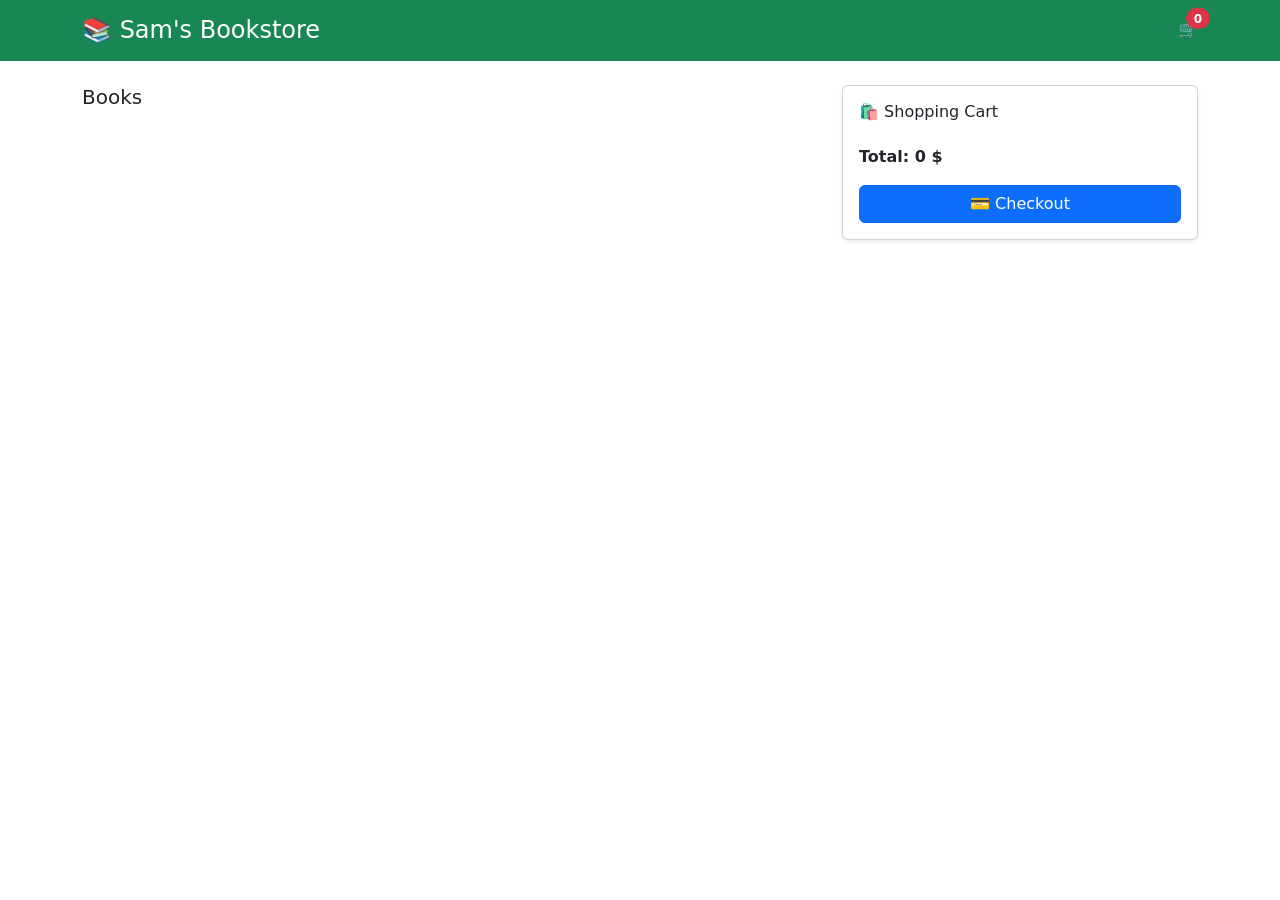
==== index.html @ 12c8b341 "Initial commit - Sam Bookstore" ====
<!doctype html>
<html lang="en" dir="ltr">

<head>

    <meta charset="UTF-8">

    <meta 
    name="viewport" 
    content="width=device-width, initial-scale=1.0">


    <title>
        Sam's Bookstore | JavaScript E-commerce
    </title>



    <!-- Bootstrap -->

    <link
    href="https://cdn.jsdelivr.net/npm/bootstrap@5.3.2/dist/css/bootstrap.min.css"
    rel="stylesheet">



    <!-- Custom CSS -->

    <link rel="stylesheet" href="./style.css">


</head>




<body>



<header class="bg-success text-white py-3">


<div class="container">


<div class="d-flex justify-content-between align-items-center">


<h1 class="h4 mb-0">

📚 Sam's Bookstore

</h1>




<div class="cart-icon position-relative">


🛒


<span

id="cart-count"

class="position-absolute top-0 start-100 translate-middle badge rounded-pill bg-danger">

0

</span>


</div>



</div>


</div>


</header>








<main class="container my-4">



<div class="row g-4">





<!-- Products -->

<section class="col-12 col-md-8">


<h2 class="h5 mb-3">

Books

</h2>



<div

id="product-list"

class="row row-cols-1 row-cols-md-2 row-cols-lg-3 g-3">


</div>



</section>









<!-- Cart -->


<aside class="col-12 col-md-4">



<div class="card shadow-sm">


<div class="card-body">



<h2 class="h6">

🛍️ Shopping Cart

</h2>




<ul

id="cart-items"

class="list-group mb-3">


</ul>






<p>


<strong>

Total:

<span id="total">

0

</span>

$

</strong>


</p>






<button

id="checkout-btn"

class="btn btn-primary w-100">


💳 Checkout


</button>





</div>


</div>



</aside>





</div>



</main>












<!-- Checkout Modal -->


<div

class="modal fade"

id="checkoutModal"

tabindex="-1">



<div class="modal-dialog modal-dialog-centered">



<div class="modal-content">





<div class="modal-header">


<h5 class="modal-title">

Checkout

</h5>



<button

type="button"

class="btn-close"

data-bs-dismiss="modal">

</button>



</div>







<div class="modal-body">



<form id="checkout-form" novalidate>







<!-- STEP 1 -->


<div id="step-info">



<h6 class="mb-3">

Customer Information

</h6>





<div class="mb-3">


<label class="form-label">

Name

</label>


<input

id="customer-name"

class="form-control"

type="text"

placeholder="Enter your name">


</div>







<div class="mb-3">


<label class="form-label">

Phone Number

</label>


<input

id="customer-phone"

class="form-control"

type="tel"

placeholder="Enter phone number">


</div>







<div class="mb-3">


<label class="form-label">

Address

</label>


<textarea

id="customer-address"

class="form-control"

rows="3"

placeholder="Enter your address"></textarea>


</div>








<button

type="button"

id="review-btn"

class="btn btn-primary w-100">


Review Order


</button>





</div>









<!-- STEP 2 -->


<div

id="step-review"

style="display:none;">





<h6 class="mb-3">

Order Summary

</h6>






<ul

id="review-items"

class="list-group mb-3">


</ul>






<p>


<strong>

Total:

<span id="review-total">

0

</span>

$

</strong>


</p>








<div class="d-flex gap-2">



<button

type="button"

id="back-btn"

class="btn btn-secondary w-50">


Back


</button>






<button

type="submit"

class="btn btn-success w-50">


Confirm Order


</button>



</div>





</div>






</form>






</div>





</div>


</div>


</div>









<!-- Bootstrap JS -->


<script

src="https://code.jquery.com/jquery-3.7.1.min.js">

</script>




<script

src="https://cdn.jsdelivr.net/npm/bootstrap@5.3.2/dist/js/bootstrap.bundle.min.js">

</script>







<!-- App JS -->


<script

type="module"

src="./js/app.js">

</script>




</body>


</html>
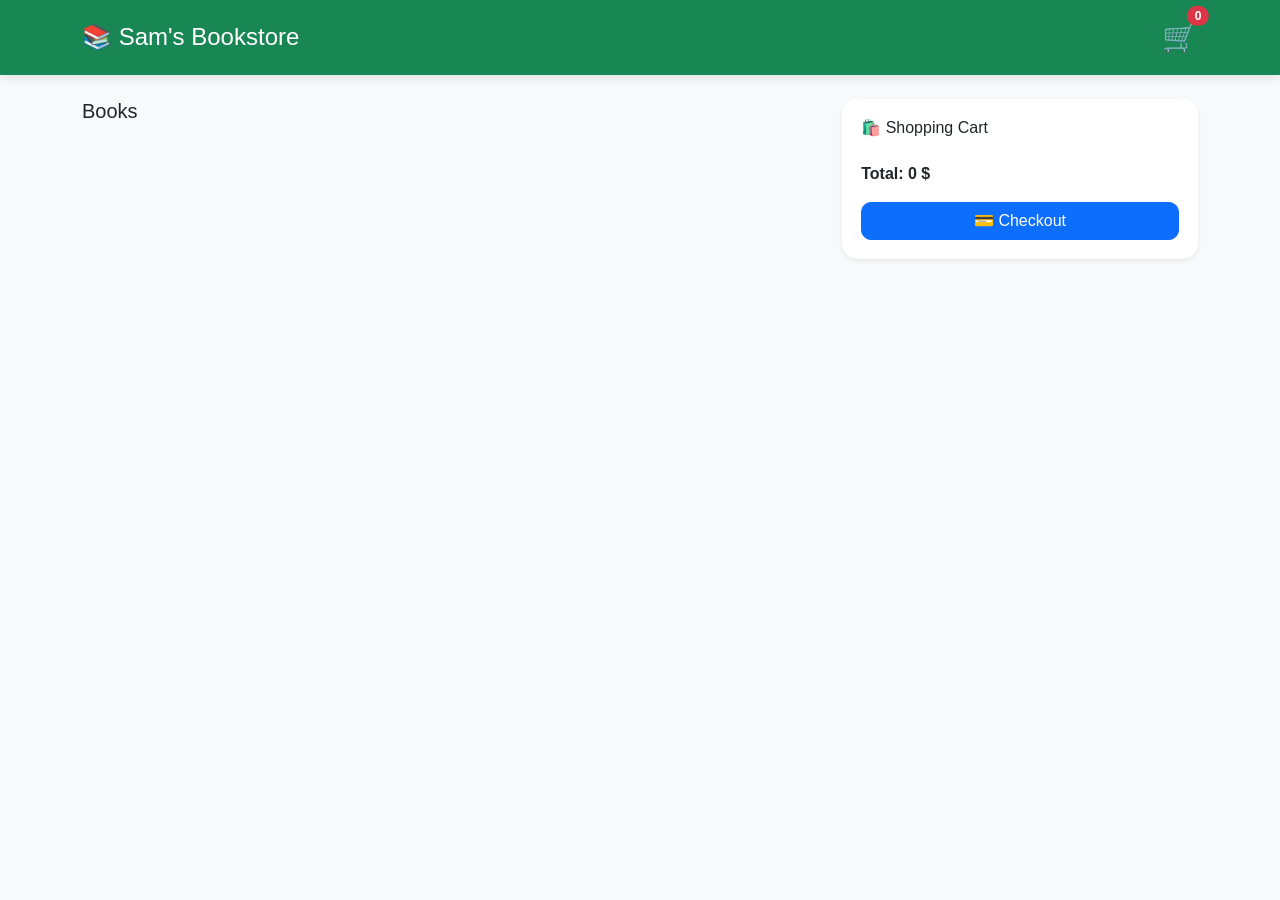
==== commit 25507614: "Fix CSS path for GitHub Pages" ====
--- a/index.html
+++ b/index.html
@@ -26,7 +26,8 @@
 
     <!-- Custom CSS -->
 
-    <link rel="stylesheet" href="./style.css">
+
+    <link rel="stylesheet" href="./css/style.css">
 
 
 </head>
--- a/css/style.css
+++ b/css/style.css
@@ -0,0 +1,235 @@
+/* Reset */
+
+* {
+    box-sizing: border-box;
+}
+
+
+body {
+
+    font-family: "Tahoma", sans-serif;
+
+    background: #f8f9fa;
+
+    min-height: 100vh;
+
+}
+
+
+
+
+
+/* Header */
+
+
+header {
+
+    box-shadow: 0 2px 10px rgba(0,0,0,.1);
+
+}
+
+
+
+
+
+.cart-icon {
+
+    font-size: 1.8rem;
+
+    cursor: pointer;
+
+}
+
+
+
+
+
+
+/* Product Cards */
+
+
+.card {
+
+    border: none;
+
+    border-radius: 15px;
+
+    overflow: hidden;
+
+    transition: transform .3s ease,
+                box-shadow .3s ease;
+
+}
+
+
+
+.card:hover {
+
+    transform: translateY(-8px);
+
+    box-shadow: 0 10px 25px rgba(0,0,0,.12);
+
+}
+
+
+
+
+.card img {
+
+
+    height: 260px;
+
+    object-fit: cover;
+
+
+}
+
+
+
+
+
+
+.card-body {
+
+    padding: 1.2rem;
+
+}
+
+
+
+
+.card-title {
+
+    min-height: 45px;
+
+}
+
+
+
+
+
+
+
+/* Buttons */
+
+
+.btn {
+
+
+    border-radius: 10px;
+
+    transition: .3s;
+
+
+}
+
+
+
+.btn:hover {
+
+    transform: scale(1.02);
+
+}
+
+
+
+
+
+
+
+/* Cart */
+
+
+.card-body ul {
+
+
+    max-height: 400px;
+
+    overflow-y: auto;
+
+
+}
+
+
+
+#cart-items li {
+
+
+    border-radius: 10px;
+
+    margin-bottom: 10px;
+
+
+}
+
+
+
+
+
+
+
+/* Cart badge */
+
+
+#cart-count {
+
+
+    font-size: .75rem;
+
+}
+
+
+
+
+
+
+
+
+/* Modal */
+
+
+.modal-content {
+
+
+    border-radius: 15px;
+
+    border: none;
+
+
+}
+
+
+
+
+
+
+.form-control {
+
+
+    border-radius: 10px;
+
+    padding: .7rem;
+
+
+}
+
+
+
+
+
+
+
+/* Responsive */
+
+
+@media(max-width:768px){
+
+
+    .card img {
+
+        height: 220px;
+
+    }
+
+
+}
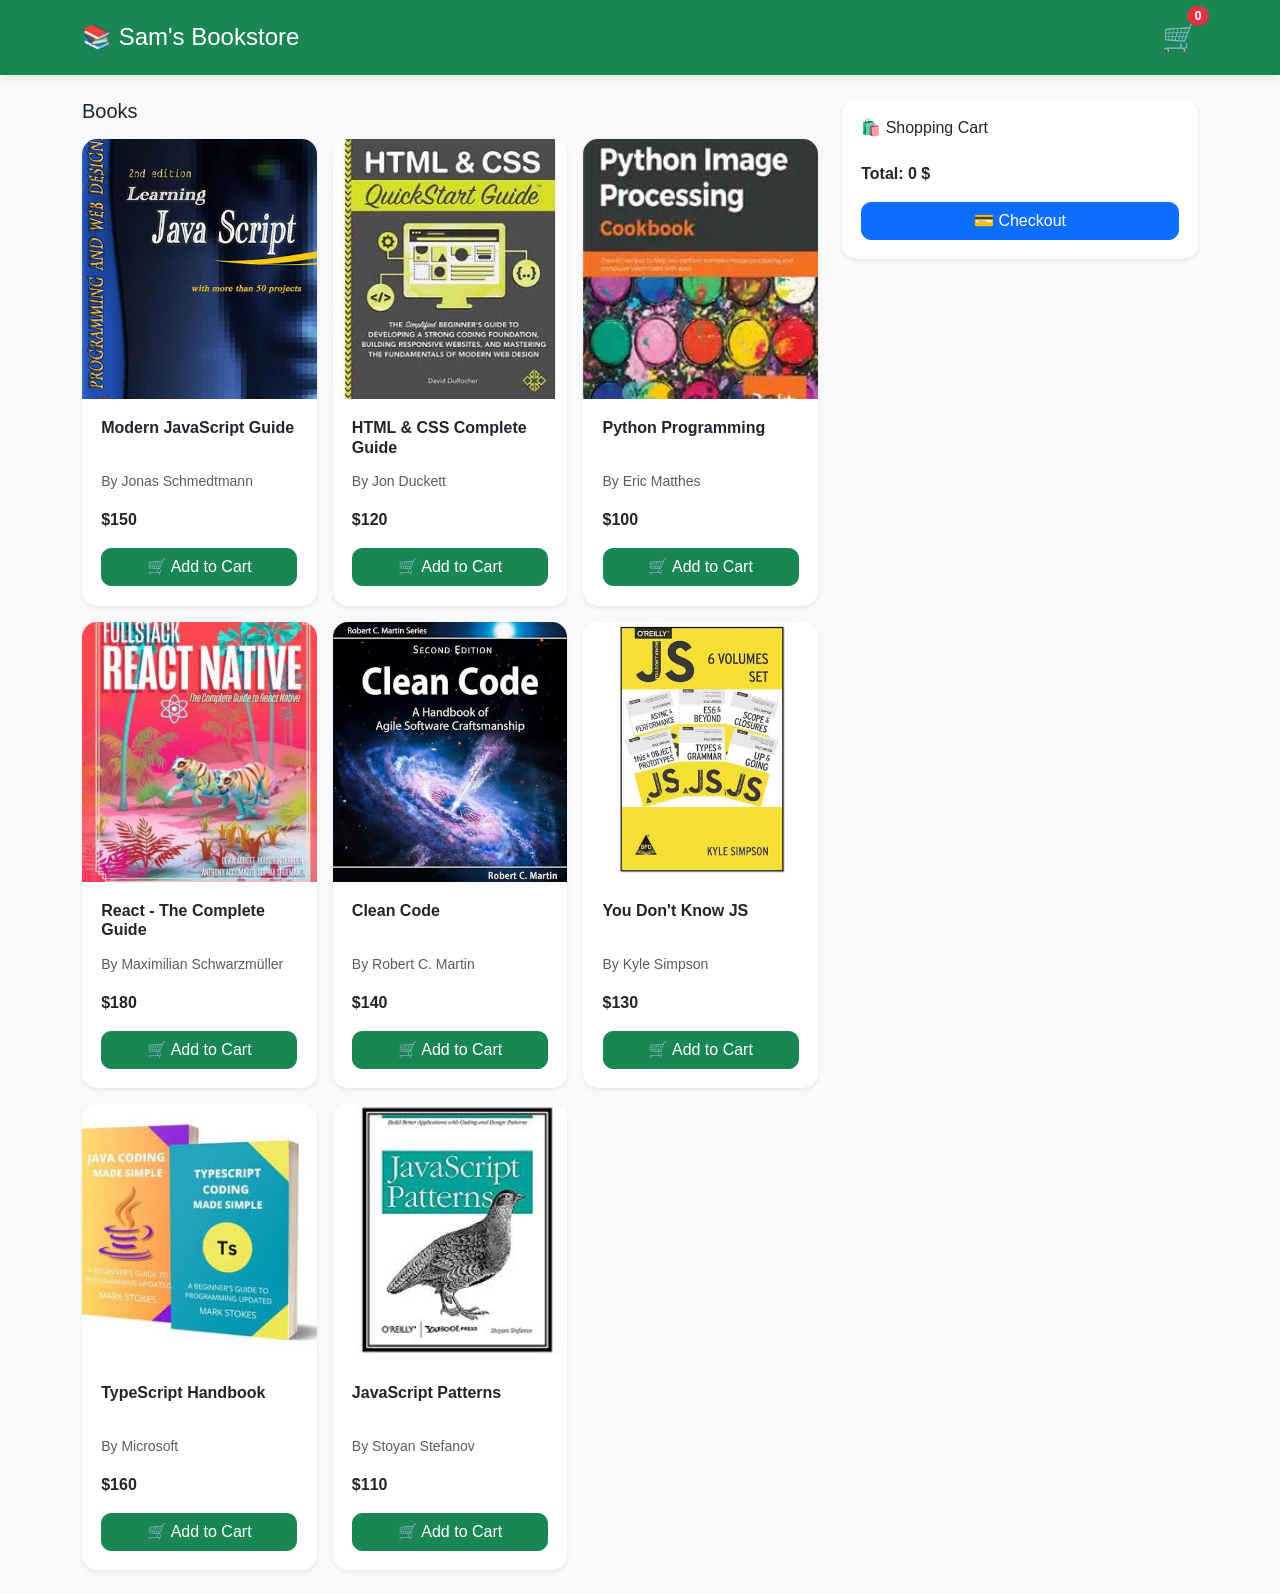
==== commit e62e8a4b: "Fix JavaScript folder path" ====
--- a/index.html
+++ b/index.html
@@ -619,7 +619,7 @@
 
 type="module"
 
-src="./js/app.js">
+src="./Js/app.js">
 
 </script>
 
